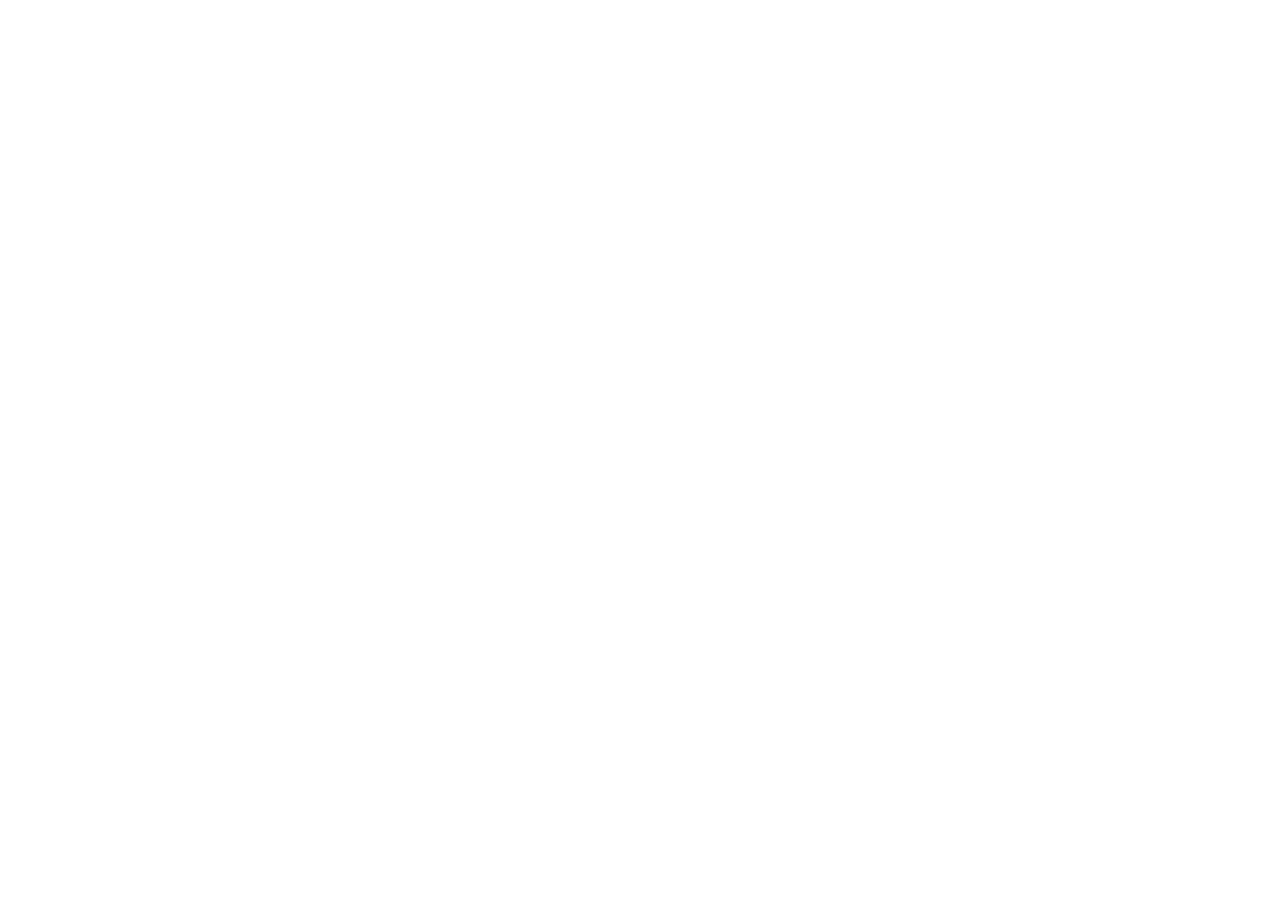
==== chatbox.html @ f28734a2 "land" ====
<!DOCTYPE html>
<html lang="en">

<head>
    <meta charset="UTF-8">
    <meta http-equiv="X-UA-Compatible" content="IE=edge">
    <meta name="viewport" content="width=device-width, initial-scale=1.0">
    <title>Willow Chat</title>
</head>

<body>

</body>

</html>
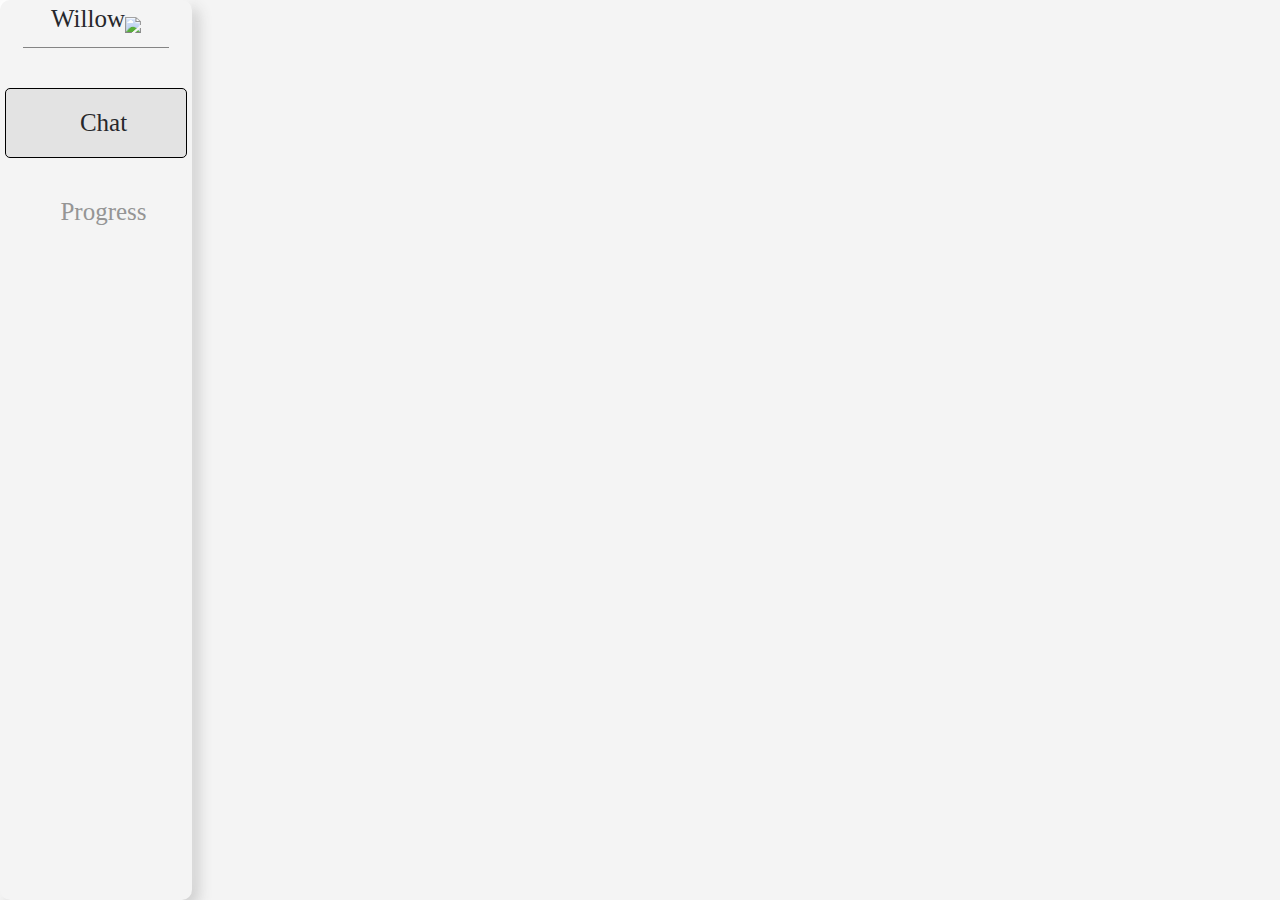
==== commit 84d9853b: "added data page" ====
--- a/chatbox.html
+++ b/chatbox.html
@@ -6,10 +6,34 @@
     <meta http-equiv="X-UA-Compatible" content="IE=edge">
     <meta name="viewport" content="width=device-width, initial-scale=1.0">
     <title>Willow Chat</title>
+
+    <link rel="stylesheet" href="styles.css">
+    <link rel="stylesheet" href="chatbox.css">
+
+    <script defer src="chatbox.js"></script>
+    <script defer src="https://kit.fontawesome.com/34a73839bf.js" crossorigin="anonymous"></script>
+
 </head>
 
 <body>
-
+    <div class="menu-chat-container">
+        <div class="menu">
+            <div class="willow-text-chat font-bold">Willow<img src="willow-logo.png" class="willow-logo-chat"
+                    style="max-width: 50px;">
+            </div>
+            <div class="divider"></div>
+            <div class="menu-items">
+                <div class="menu-icon chat-menu active">
+                    <i class="fa fa-comment" aria-hidden="true"></i>
+                    <div class="menu-description font-medium">Chat</div>
+                </div>
+                <div class="menu-icon data-menu">
+                    <i class="fa-sharp fa-solid fa-calendar-days"></i>
+                    <div class="menu-description font-medium">Progress</div>
+                </div>
+            </div>
+            <div class="chat"></div>
+        </div>
 </body>
 
 </html>--- a/styles.css
+++ b/styles.css
@@ -0,0 +1,157 @@
+:root {
+  --background-light: #f4f4f4;
+  --background-dark: #26272b;
+  --color-blue: #b5ebfa;
+  --color-purple: #bc93f6;
+  --color-dark-blue: #4d6de0;
+}
+
+* {
+  margin: 0;
+  padding: 0;
+  box-sizing: border-box;
+}
+
+html {
+  font-size: 62.5%;
+}
+
+@font-face {
+  font-family: OutfitLight;
+  src: url(./Outfit-Light.ttf);
+}
+
+.font-light {
+  font-family: OutfitLight;
+}
+
+@font-face {
+  font-family: OutfitMedium;
+  src: url(./Outfit-Medium.ttf);
+}
+
+.font-medium {
+  font-family: OutfitMedium;
+}
+
+@font-face {
+  font-family: OutfitBold;
+  src: url(./Outfit-Bold.ttf);
+}
+
+.font-bold {
+  font-family: OutfitBold;
+}
+
+body {
+  color: var(--background-dark);
+  padding: 0;
+}
+
+.welcome-box {
+  position: relative;
+  width: 100vw;
+  height: 100vh;
+  display: flex;
+  gap: 20px;
+  flex-direction: column;
+  justify-content: center;
+  align-items: center;
+}
+
+.willow-text {
+  font-size: 14rem;
+  transform: scale(0.5);
+}
+
+.willow-subtext {
+  font-size: 3.5rem;
+}
+
+.coming-soon {
+  font-size: 2rem;
+  margin-top: 30px;
+  padding: 20px;
+  border: 2px solid var(--background-dark);
+  border-radius: 100px;
+  text-align: center;
+  min-width: 300px;
+}
+
+.circle-background {
+  position: absolute;
+  height: 500px;
+  width: 500px;
+  border-radius: 50%;
+  filter: blur(100px);
+  z-index: -1;
+  opacity: 0.8;
+}
+
+.blue {
+  background: var(--color-blue);
+  top: 10px;
+  left: 100px;
+}
+
+.purple {
+  background: var(--color-purple);
+  top: 90px;
+  left: 750px;
+}
+
+.dark-blue {
+  background: var(--color-dark-blue);
+  top: 200px;
+  opacity: 0.4;
+}
+
+.sign-up {
+  max-width: 100%;
+  white-space: nowrap;
+  overflow: hidden;
+  text-overflow: ellipsis;
+  background-color: #0445af;
+  color: #fff;
+  font-size: 20px;
+  border-radius: 25px;
+  padding: 0 33px;
+  font-weight: bold;
+  height: 50px;
+  cursor: pointer;
+  line-height: 50px;
+  text-align: center;
+  margin: 30px 0 0 0;
+  text-decoration: none;
+  border: none;
+}
+
+.child {
+  transform: scale(0);
+  transition: opacity 0.5s;
+  opacity: 0;
+}
+
+.open {
+  animation: opened 1s;
+  animation-fill-mode: forwards;
+  opacity: 1;
+}
+
+@keyframes opened {
+  0% {
+    transform: scale(0.5);
+  }
+
+  60% {
+    transform: scale(1.03);
+  }
+
+  80% {
+    transform: scale(0.97);
+  }
+
+  100% {
+    transform: scale(1);
+  }
+}
--- a/chatbox.css
+++ b/chatbox.css
@@ -0,0 +1,68 @@
+.menu-chat-container {
+  width: 100vw;
+  height: 100vh;
+  display: flex;
+  background: var(--background-light);
+}
+
+.menu {
+  height: 100%;
+  flex-basis: 15%;
+  padding: 5px;
+  box-shadow: -7px -7px 14px #ffffff, 7px 7px 14px #cfcfcf;
+  border-radius: 10px;
+  display: flex;
+  flex-direction: column;
+  align-items: center;
+}
+
+.willow-text-chat {
+  font-size: 25px;
+  display: flex;
+  align-items: flex-end;
+  justify-content: center;
+}
+
+.divider {
+  height: 1px;
+  width: 80%;
+  background: #848484;
+  margin-top: 14px;
+}
+
+.menu-items {
+  margin-top: 40px;
+  display: flex;
+  gap: 20px;
+  width: 100%;
+  flex-direction: column;
+}
+
+.menu-icon {
+  display: flex;
+  justify-content: center;
+  font-size: 2.5rem;
+  gap: 15px;
+  align-items: center;
+  padding: 20px 0;
+  border-radius: 5px;
+  cursor: pointer;
+  transition: all 0.25s ease-in-out;
+  color: #959595;
+}
+
+.menu-icon:hover {
+  background: #e3e3e3;
+  color: var(--background-dark);
+}
+
+.menu-icon.active {
+  color: var(--background-dark);
+  background: #e3e3e3;
+  border: 1px solid black;
+}
+
+.chat {
+  height: 100%;
+  flex-basis: 85%;
+}
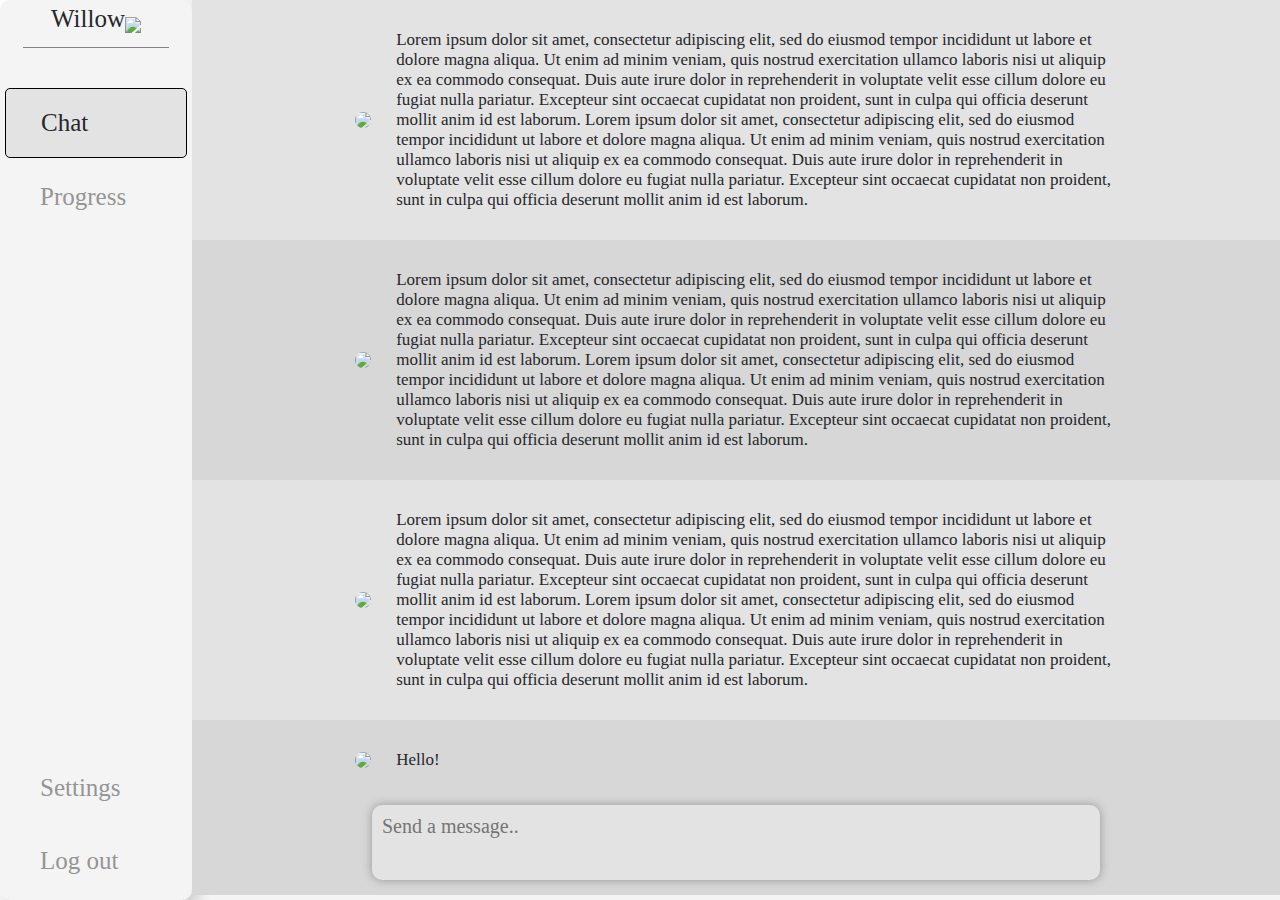
==== commit 91731c8e: "chatbox" ====
--- a/chatbox.html
+++ b/chatbox.html
@@ -23,17 +23,121 @@
             </div>
             <div class="divider"></div>
             <div class="menu-items">
-                <div class="menu-icon chat-menu active">
-                    <i class="fa fa-comment" aria-hidden="true"></i>
-                    <div class="menu-description font-medium">Chat</div>
+                <div class="between-items">
+                    <div class="menu-icon chat-menu active">
+                        <i class="fa fa-comment" aria-hidden="true"></i>
+                        <div class="menu-description font-medium">Chat</div>
+                    </div>
+                    <div class="menu-icon data-menu">
+                        <i class="fa-sharp fa-solid fa-calendar-days"></i>
+                        <div class="menu-description font-medium">Progress</div>
+                    </div>
                 </div>
-                <div class="menu-icon data-menu">
-                    <i class="fa-sharp fa-solid fa-calendar-days"></i>
-                    <div class="menu-description font-medium">Progress</div>
+                <div class="between-items">
+                    <div class="menu-icon chat-menu">
+                        <i class="fa-solid fa-gear"></i>
+                        <div class="menu-description font-medium">Settings</div>
+                    </div>
+                    <div class="menu-icon data-menu">
+                        <i class="fa-solid fa-arrow-right-from-bracket"></i>
+                        <div class="menu-description font-medium">Log out</div>
+                    </div>
                 </div>
             </div>
-            <div class="chat"></div>
         </div>
+        <div class="chat font-light">
+            <div class="message-container user">
+                <div class="message user">
+                    <img class="chat-image" src="user-example.jpeg">
+                    <p class="chat-text">Lorem ipsum dolor sit amet, consectetur adipiscing elit, sed do eiusmod tempor
+                        incididunt ut labore et dolore magna
+                        aliqua. Ut enim ad minim veniam, quis nostrud exercitation ullamco laboris nisi ut aliquip ex ea
+                        commodo
+                        consequat. Duis
+                        aute irure dolor in reprehenderit in voluptate velit esse cillum dolore eu fugiat nulla
+                        pariatur.
+                        Excepteur sint
+                        occaecat cupidatat non proident, sunt in culpa qui officia deserunt mollit anim id est laborum.
+                        Lorem ipsum dolor sit amet, consectetur adipiscing elit, sed do eiusmod tempor
+                        incididunt ut labore et dolore magna
+                        aliqua. Ut enim ad minim veniam, quis nostrud exercitation ullamco laboris nisi ut aliquip ex ea
+                        commodo
+                        consequat. Duis
+                        aute irure dolor in reprehenderit in voluptate velit esse cillum dolore eu fugiat nulla
+                        pariatur.
+                        Excepteur sint
+                        occaecat cupidatat non proident, sunt in culpa qui officia deserunt mollit anim id est laborum.
+                    </p>
+                </div>
+            </div>
+            <div class="message-container helper">
+                <div class="message helper">
+                    <img class="chat-image" src="willow-logo.png">
+                    <p class="chat-text">Lorem ipsum dolor sit amet, consectetur adipiscing elit, sed do eiusmod tempor
+                        incididunt ut labore et dolore magna
+                        aliqua. Ut enim ad minim veniam, quis nostrud exercitation ullamco laboris nisi ut aliquip ex ea
+                        commodo
+                        consequat. Duis
+                        aute irure dolor in reprehenderit in voluptate velit esse cillum dolore eu fugiat nulla
+                        pariatur.
+                        Excepteur sint
+                        occaecat cupidatat non proident, sunt in culpa qui officia deserunt mollit anim id est laborum.
+                        Lorem ipsum dolor sit amet, consectetur adipiscing elit, sed do eiusmod tempor
+                        incididunt ut labore et dolore magna
+                        aliqua. Ut enim ad minim veniam, quis nostrud exercitation ullamco laboris nisi ut aliquip ex ea
+                        commodo
+                        consequat. Duis
+                        aute irure dolor in reprehenderit in voluptate velit esse cillum dolore eu fugiat nulla
+                        pariatur.
+                        Excepteur sint
+                        occaecat cupidatat non proident, sunt in culpa qui officia deserunt mollit anim id est laborum.
+                    </p>
+                </div>
+            </div>
+            <div class="message-container user">
+                <div class="message user">
+                    <img class="chat-image" src="user-example.jpeg">
+                    <p class="chat-text">Lorem ipsum dolor sit amet, consectetur adipiscing elit, sed do eiusmod tempor
+                        incididunt ut labore et dolore magna
+                        aliqua. Ut enim ad minim veniam, quis nostrud exercitation ullamco laboris nisi ut aliquip ex ea
+                        commodo
+                        consequat. Duis
+                        aute irure dolor in reprehenderit in voluptate velit esse cillum dolore eu fugiat nulla
+                        pariatur.
+                        Excepteur sint
+                        occaecat cupidatat non proident, sunt in culpa qui officia deserunt mollit anim id est laborum.
+                        Lorem ipsum dolor sit amet, consectetur adipiscing elit, sed do eiusmod tempor
+                        incididunt ut labore et dolore magna
+                        aliqua. Ut enim ad minim veniam, quis nostrud exercitation ullamco laboris nisi ut aliquip ex ea
+                        commodo
+                        consequat. Duis
+                        aute irure dolor in reprehenderit in voluptate velit esse cillum dolore eu fugiat nulla
+                        pariatur.
+                        Excepteur sint
+                        occaecat cupidatat non proident, sunt in culpa qui officia deserunt mollit anim id est laborum.
+                    </p>
+                </div>
+            </div>
+            <div class="message-container helper">
+                <div class="message helper">
+                    <img class="chat-image" src="willow-logo.png">
+                    <p class="chat-text">Hello!
+                    </p>
+                </div>
+            </div>
+
+
+            <div class="user-input-container">
+                <div class="next-to">
+                    <textarea autofocus placeholder="Send a message.." class="users-message font-light"
+                        style="max-height: 175px; height: 50px;"></textarea>
+                    <i class="send-btn fa-regular fa-paper-plane"></i>
+                </div>
+            </div>
+
+        </div>
+    </div>
+
 </body>
 
 </html>--- a/chatbox.css
+++ b/chatbox.css
@@ -33,18 +33,24 @@
 .menu-items {
   margin-top: 40px;
   display: flex;
-  gap: 20px;
   width: 100%;
+  height: 100%;
   flex-direction: column;
+  justify-content: space-between;
+}
+
+.between-items {
+  display: flex;
+  flex-direction: column;
+  gap: 5px;
 }
 
 .menu-icon {
   display: flex;
-  justify-content: center;
   font-size: 2.5rem;
   gap: 15px;
   align-items: center;
-  padding: 20px 0;
+  padding: 20px 0px 20px 20px;
   border-radius: 5px;
   cursor: pointer;
   transition: all 0.25s ease-in-out;
@@ -65,4 +71,79 @@
 .chat {
   height: 100%;
   flex-basis: 85%;
+  font-size: 1.7rem;
+  overflow: auto;
+  display: flex;
+  flex-direction: column;
+  align-items: center;
 }
+
+.message-container {
+  padding: 30px 0;
+  width: 100%;
+}
+
+.message-container:last-of-type {
+  background: red !important;
+}
+
+.message-container.user {
+  background: #e3e3e3;
+}
+
+.message-container.helper {
+  background: #d7d7d7;
+}
+
+.message {
+  max-width: 70%;
+  display: flex;
+  align-items: center;
+  gap: 25px;
+  margin: auto;
+}
+
+.chat-image {
+  max-width: 50px;
+  border-radius: 50px;
+}
+
+.user-input-container {
+  padding: 20px;
+  position: absolute;
+  bottom: 0;
+  margin: auto;
+  width: 60%;
+}
+
+.next-to {
+  position: relative;
+  background: #e3e3e3;
+  border-radius: 10px;
+  padding: 10px;
+  box-shadow: 0px 0px 10px #949494;
+}
+
+textarea {
+  background: none;
+  border: none;
+  resize: none;
+  overflow: hidden;
+  outline: none;
+  width: 90%;
+  height: 100%;
+  transition: all 0.1s ease-in-out;
+}
+
+.users-message {
+  font-size: 2rem;
+}
+
+.send-btn {
+  position: absolute;
+  right: 18px;
+  font-size: 2.5rem;
+  bottom: 13px;
+  display: flex;
+  align-items: center;
+}
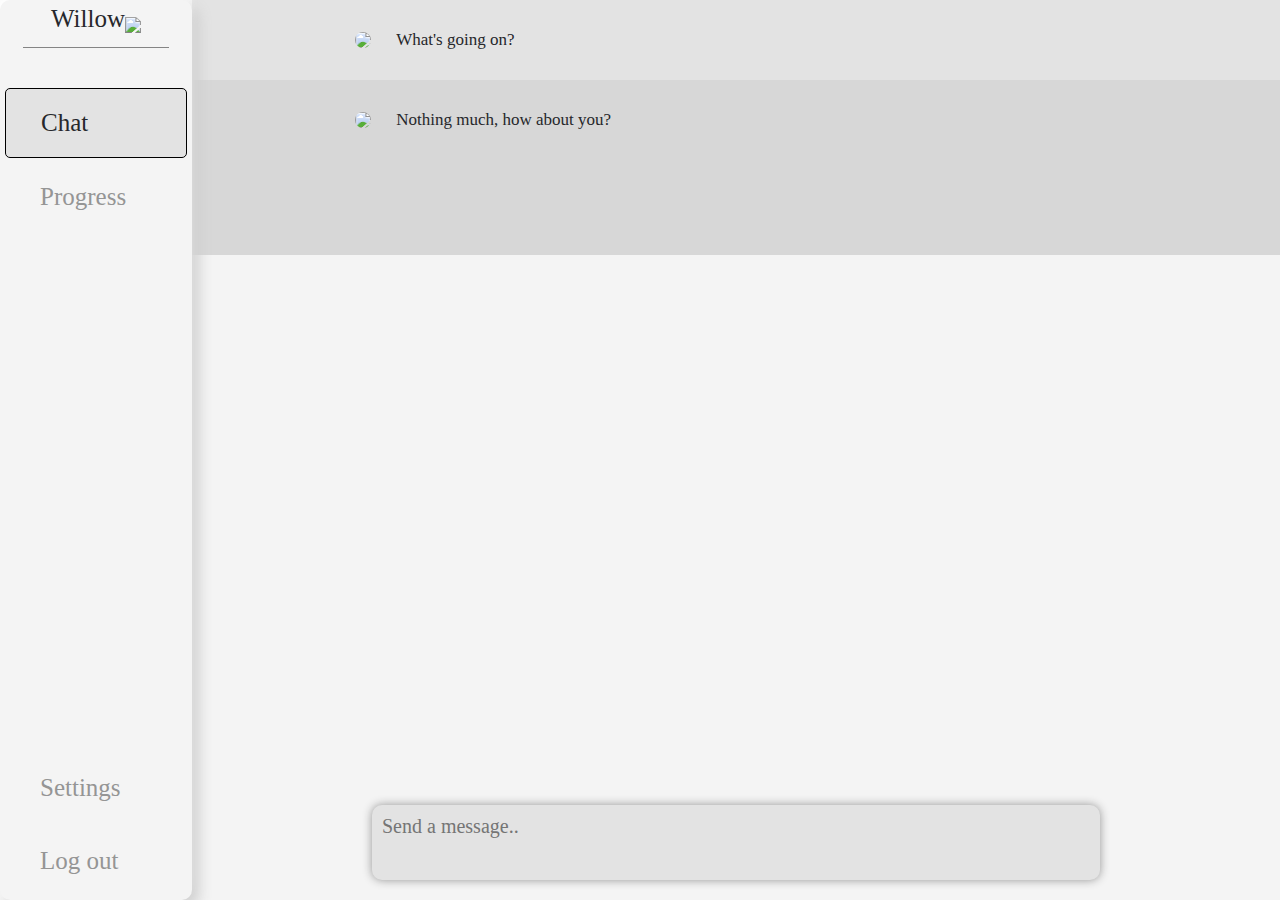
==== commit 16122a4c: "design" ====
--- a/chatbox.html
+++ b/chatbox.html
@@ -45,87 +45,30 @@
                 </div>
             </div>
         </div>
+
         <div class="chat font-light">
+
+            <!-- CHAT ENTERED HERE -->
+
             <div class="message-container user">
                 <div class="message user">
                     <img class="chat-image" src="user-example.jpeg">
-                    <p class="chat-text">Lorem ipsum dolor sit amet, consectetur adipiscing elit, sed do eiusmod tempor
-                        incididunt ut labore et dolore magna
-                        aliqua. Ut enim ad minim veniam, quis nostrud exercitation ullamco laboris nisi ut aliquip ex ea
-                        commodo
-                        consequat. Duis
-                        aute irure dolor in reprehenderit in voluptate velit esse cillum dolore eu fugiat nulla
-                        pariatur.
-                        Excepteur sint
-                        occaecat cupidatat non proident, sunt in culpa qui officia deserunt mollit anim id est laborum.
-                        Lorem ipsum dolor sit amet, consectetur adipiscing elit, sed do eiusmod tempor
-                        incididunt ut labore et dolore magna
-                        aliqua. Ut enim ad minim veniam, quis nostrud exercitation ullamco laboris nisi ut aliquip ex ea
-                        commodo
-                        consequat. Duis
-                        aute irure dolor in reprehenderit in voluptate velit esse cillum dolore eu fugiat nulla
-                        pariatur.
-                        Excepteur sint
-                        occaecat cupidatat non proident, sunt in culpa qui officia deserunt mollit anim id est laborum.
-                    </p>
+                    <div class="chat-text">
+                        <p>What's going on?</p>
+                    </div>
                 </div>
             </div>
+
             <div class="message-container helper">
                 <div class="message helper">
                     <img class="chat-image" src="willow-logo.png">
-                    <p class="chat-text">Lorem ipsum dolor sit amet, consectetur adipiscing elit, sed do eiusmod tempor
-                        incididunt ut labore et dolore magna
-                        aliqua. Ut enim ad minim veniam, quis nostrud exercitation ullamco laboris nisi ut aliquip ex ea
-                        commodo
-                        consequat. Duis
-                        aute irure dolor in reprehenderit in voluptate velit esse cillum dolore eu fugiat nulla
-                        pariatur.
-                        Excepteur sint
-                        occaecat cupidatat non proident, sunt in culpa qui officia deserunt mollit anim id est laborum.
-                        Lorem ipsum dolor sit amet, consectetur adipiscing elit, sed do eiusmod tempor
-                        incididunt ut labore et dolore magna
-                        aliqua. Ut enim ad minim veniam, quis nostrud exercitation ullamco laboris nisi ut aliquip ex ea
-                        commodo
-                        consequat. Duis
-                        aute irure dolor in reprehenderit in voluptate velit esse cillum dolore eu fugiat nulla
-                        pariatur.
-                        Excepteur sint
-                        occaecat cupidatat non proident, sunt in culpa qui officia deserunt mollit anim id est laborum.
-                    </p>
-                </div>
-            </div>
-            <div class="message-container user">
-                <div class="message user">
-                    <img class="chat-image" src="user-example.jpeg">
-                    <p class="chat-text">Lorem ipsum dolor sit amet, consectetur adipiscing elit, sed do eiusmod tempor
-                        incididunt ut labore et dolore magna
-                        aliqua. Ut enim ad minim veniam, quis nostrud exercitation ullamco laboris nisi ut aliquip ex ea
-                        commodo
-                        consequat. Duis
-                        aute irure dolor in reprehenderit in voluptate velit esse cillum dolore eu fugiat nulla
-                        pariatur.
-                        Excepteur sint
-                        occaecat cupidatat non proident, sunt in culpa qui officia deserunt mollit anim id est laborum.
-                        Lorem ipsum dolor sit amet, consectetur adipiscing elit, sed do eiusmod tempor
-                        incididunt ut labore et dolore magna
-                        aliqua. Ut enim ad minim veniam, quis nostrud exercitation ullamco laboris nisi ut aliquip ex ea
-                        commodo
-                        consequat. Duis
-                        aute irure dolor in reprehenderit in voluptate velit esse cillum dolore eu fugiat nulla
-                        pariatur.
-                        Excepteur sint
-                        occaecat cupidatat non proident, sunt in culpa qui officia deserunt mollit anim id est laborum.
-                    </p>
-                </div>
-            </div>
-            <div class="message-container helper">
-                <div class="message helper">
-                    <img class="chat-image" src="willow-logo.png">
-                    <p class="chat-text">Hello!
-                    </p>
+                    <div class="chat-text">
+                        <p>Nothing much, how about you?</p>
+                    </div>
                 </div>
             </div>
 
+            <!-- SUBMIT BUTTON -->
 
             <div class="user-input-container">
                 <div class="next-to">
--- a/chatbox.css
+++ b/chatbox.css
@@ -14,6 +14,7 @@
   display: flex;
   flex-direction: column;
   align-items: center;
+  z-index: 1;
 }
 
 .willow-text-chat {
@@ -147,3 +148,17 @@
   display: flex;
   align-items: center;
 }
+
+table {
+  border-collapse: collapse;
+}
+
+tr {
+  border: 1px solid black;
+}
+
+td,
+th {
+  border-right: 1px solid black;
+  padding: 20px;
+}
